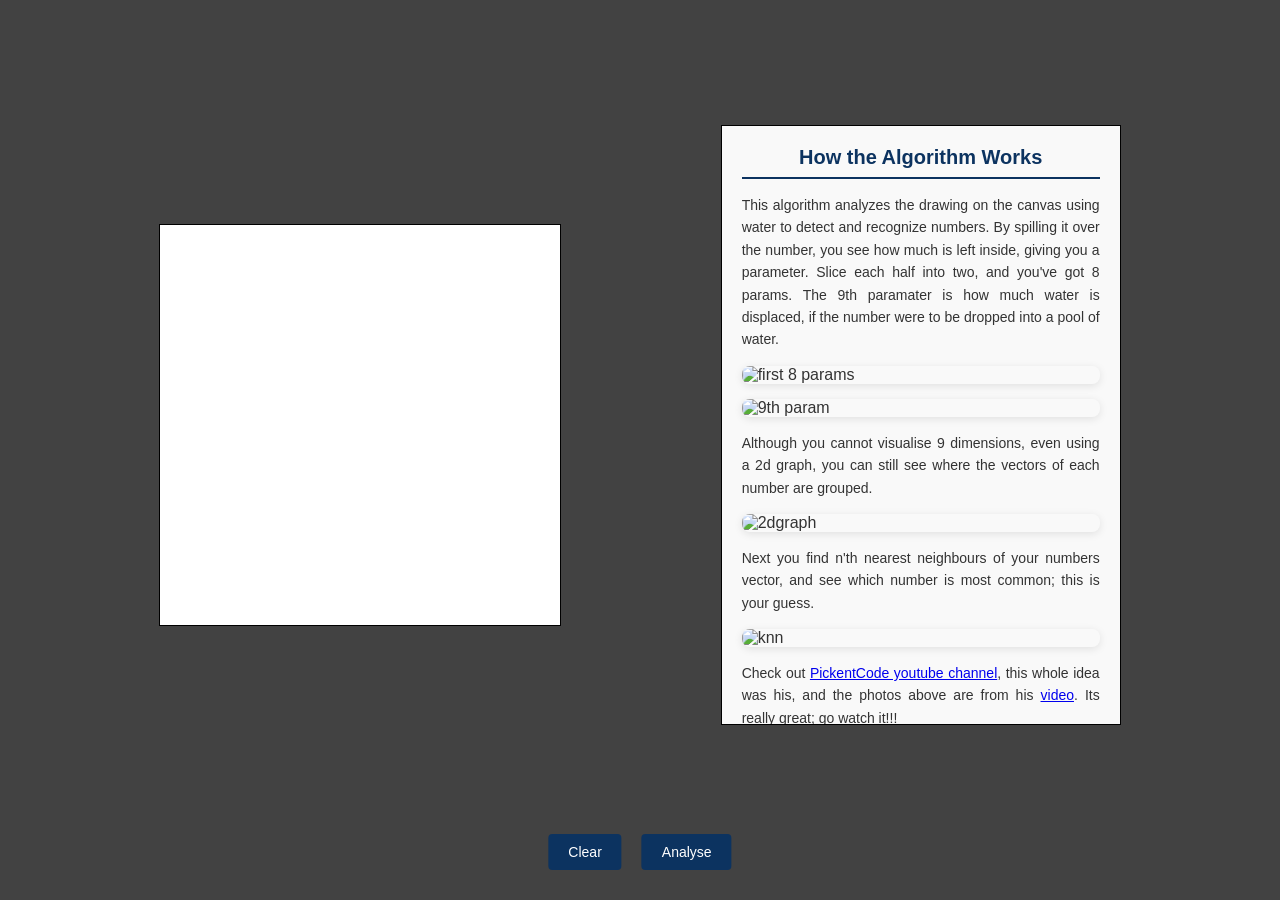
==== index.html @ f6fa2d28 "new" ====
<html lang="en">
    <head>
        <meta charset="UTF-8">
        <meta http-equiv="X-UA-Compatible" content="IE-edge">
        <meta name="viewport" content="width=device-width, initial-scale=1.0">
        <link rel="stylesheet" href="styles.css">
        <title>Draw a number!!!</title>
    </head>
    <body>
        <section class="container">
            <div class="result-display" id="result-display"></div>
            <div class="toolbar" id="toolbar">
                <button id="clear">Clear</button>
                <button id="save">Analyse</button>
            </div>
            <div class="squares-container">
                <div class="drawing-board">
                    <canvas id="drawing-board"></canvas>
                </div>
                <div class="right-square">
                    <h2>How the Algorithm Works</h2>
                    <p>
                        This algorithm analyzes the drawing on the canvas using water to detect and recognize numbers. By spilling it over the number, you see how much is left inside, giving you a parameter. Slice each half into two, and you've got 8 params. The 9th paramater is how much water is displaced, if the number were to be dropped into a pool of water.
                    </p>
                    <img src="https://hc-cdn.hel1.your-objectstorage.com/s/v3/5d578f3828063f78ba58780bb90d88cc105d37fe_image.png" alt="first 8 params" style="max-width: 100%; height: auto;">
                    <img src="https://hc-cdn.hel1.your-objectstorage.com/s/v3/fba294818795552c327f3750df743ee849331e4c_image.png" alt="9th param" style="max-width: 100%; height: auto;">
                    <p>
                        Although you cannot visualise 9 dimensions, even using a 2d graph, you can still see where the vectors of each number are grouped.
                    </p>
                    <img src="https://hc-cdn.hel1.your-objectstorage.com/s/v3/0d0a65eef7725021bc398c333c495bebf38386d9_image.png" alt="2dgraph" style="max-width: 100%; height: auto;">
                    <p>
                        Next you find n'th nearest neighbours of your numbers vector, and see which number is most common; this is your guess.
                    </p>
                    <img src="https://hc-cdn.hel1.your-objectstorage.com/s/v3/f0e4f9ea5d39f0e1b911d044031f069fa248621b_image.png" alt="knn" style="max-width: 100%; height: auto;">
                    <p>Check out <a href="https://www.youtube.com/@PickentCode" target="_blank">PickentCode youtube channel</a>, this whole idea was his, and the photos above are from his <a href="https://www.youtube.com/watch?v=CC4G_xKK2g8" target="_blank">video</a>. Its really great; go watch it!!!</p>
                </div>
            </div>
            
        </section>
        <script src="./index.js"></script>
    </body>
</html>
---- styles.css ----
body {
    margin: 0;
    padding: 0;
    height: 100vh;
    overflow: hidden;
    color: white;
    background-color: #424242;
}

h1 {
    background: #7F7FD5;
    background: -webkit-linear-gradient(to right, #91EAE4, #86A8E7, #7F7FD5);
    background: linear-gradient(to right, #91EAE4, #86A8E7, #7F7FD5);
    background-clip: text;
    -webkit-background-clip: text;
    -webkit-text-fill-color: transparent;
}

.container {
    height: 100%;
    display: flex;
}

.squares-container {
    display: flex;
    justify-content: space-evenly;
    align-items: center;
    width: 100%;
    margin-bottom: 50px;
}

#drawing-board {
    width: 400px;
    height: 400px;
    border: 1px solid #000;
    cursor: crosshair;
    background-color: white;
}

.right-square {
    width: 400px;
    height: 600px;
    background-color: #f9f9f9;
    border: 1px solid #000;
    overflow-y: auto;
    padding: 20px;
    box-sizing: border-box;
    color: #333;
    font-family: Arial, sans-serif;
}

.right-square h2 {
    color: #0c3360;
    margin-top: 0;
    margin-bottom: 15px;
    font-size: 20px;
    text-align: center;
    border-bottom: 2px solid #0c3360;
    padding-bottom: 8px;
}

.right-square p {
    line-height: 1.6;
    margin-bottom: 15px;
    text-align: justify;
    font-size: 14px;
}

.right-square img {
    max-width: 100%;
    height: auto;
    display: block;
    margin: 15px auto;
    border-radius: 8px;
    box-shadow: 0 2px 8px rgba(0, 0, 0, 0.1);
}



.result-display {
    position: fixed;
    bottom: 80px;
    left: 50%;
    transform: translateX(-50%);
    background-color: #0c3360;
    color: white;
    padding: 10px 20px;
    border-radius: 4px;
    font-size: 16px;
    font-weight: bold;
    min-height: 20px;
    display: flex;
    align-items: center;
    justify-content: center;
    min-width: 200px;
    opacity: 0;
    transition: opacity 0.3s ease;
}

.result-display.show {
    opacity: 1;
}



.toolbar {
    display: flex;
    gap: 20px;
    justify-content: center;
    position: fixed;
    bottom: 30px;
    left: 50%;
    transform: translateX(-50%);
}

.toolbar button {
    background-color: #0c3360;
    border: none;
    border-radius: 4px;
    color: white;
    padding: 10px 20px;
    cursor: pointer;
    font-size: 14px;
}

.toolbar button:hover {
    background-color: #000000;
    padding: 10px;
}
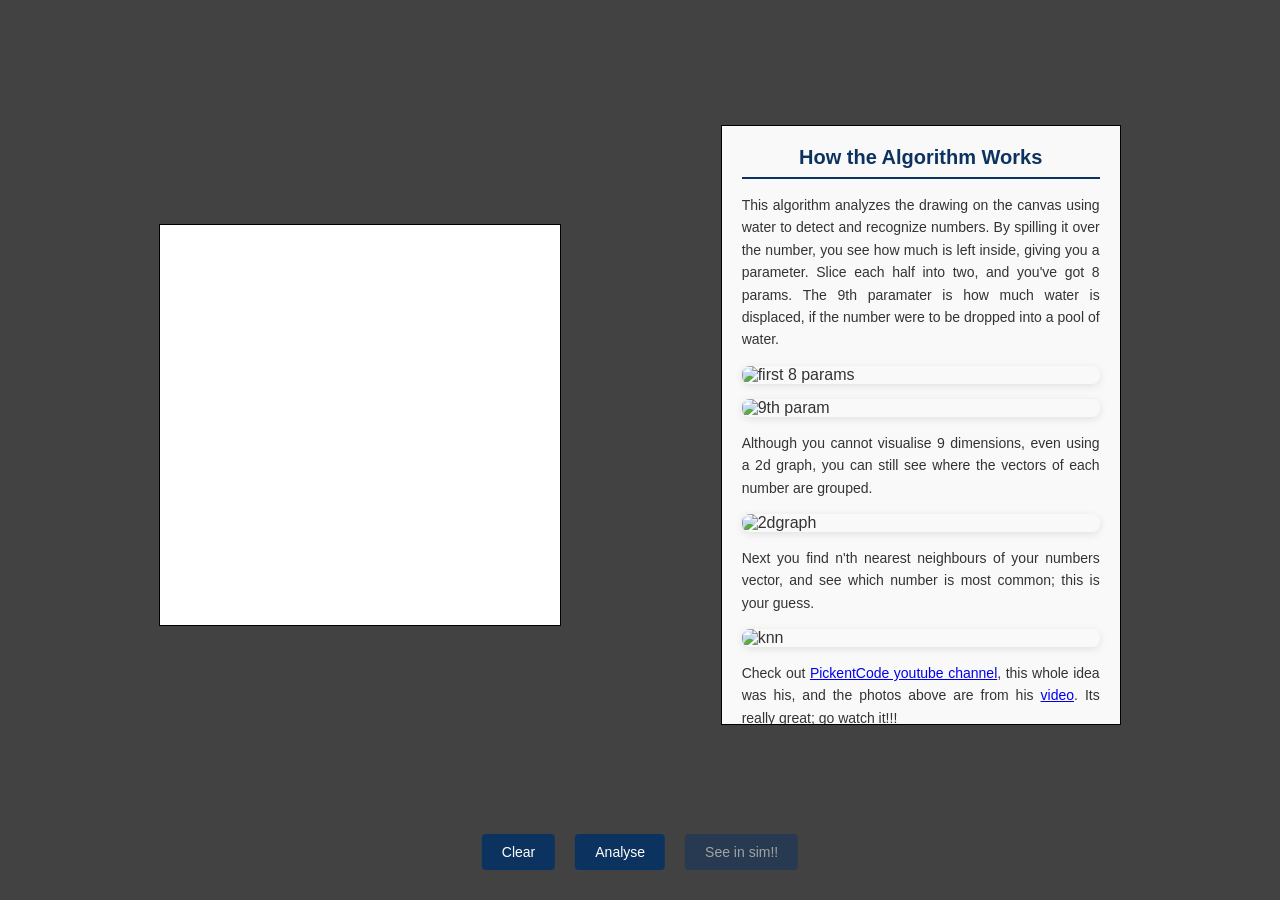
==== commit bfb4bcfb: "add simul of bfs" ====
--- a/index.html
+++ b/index.html
@@ -12,6 +12,7 @@
             <div class="toolbar" id="toolbar">
                 <button id="clear">Clear</button>
                 <button id="save">Analyse</button>
+                <button id="export-polygon">See in sim!!</button>
             </div>
             <div class="squares-container">
                 <div class="drawing-board">
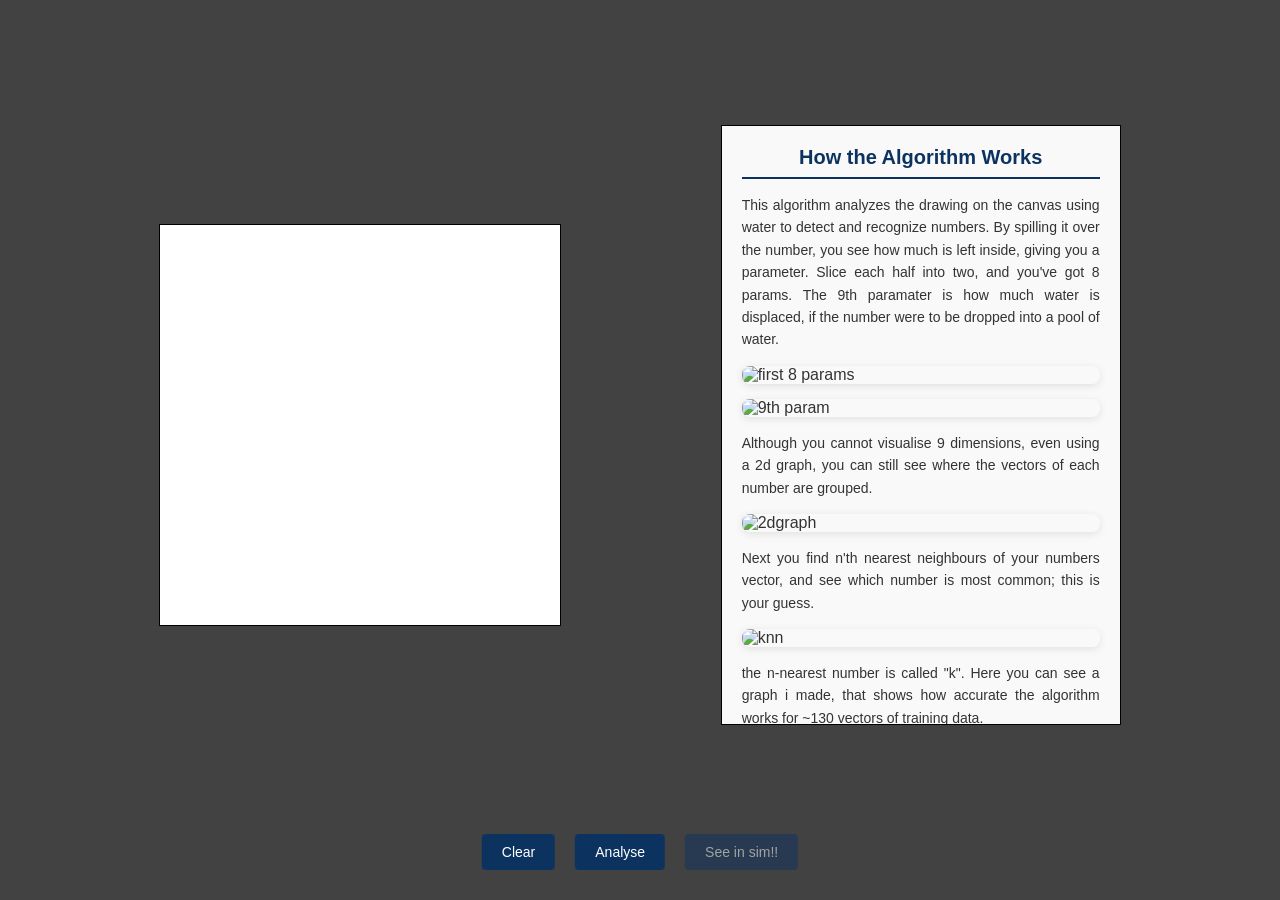
==== commit d5fecf97: "k graph" ====
--- a/index.html
+++ b/index.html
@@ -33,6 +33,10 @@
                         Next you find n'th nearest neighbours of your numbers vector, and see which number is most common; this is your guess.
                     </p>
                     <img src="https://hc-cdn.hel1.your-objectstorage.com/s/v3/f0e4f9ea5d39f0e1b911d044031f069fa248621b_image.png" alt="knn" style="max-width: 100%; height: auto;">
+                    <p>
+                        the n-nearest number is called "k". Here you can see a graph i made, that shows how accurate the algorithm works for ~130 vectors of training data.
+                    </p>
+                    <img src="https://hc-cdn.hel1.your-objectstorage.com/s/v3/cf54c80ba91f2a32edae73135a563bc82489cd2f_screenshot_2025-09-06_162932.png" alt="accuracy graph" style="max-width: 100%; height: auto;">
                     <p>Check out <a href="https://www.youtube.com/@PickentCode" target="_blank">PickentCode youtube channel</a>, this whole idea was his, and the photos above are from his <a href="https://www.youtube.com/watch?v=CC4G_xKK2g8" target="_blank">video</a>. Its really great; go watch it!!!</p>
                 </div>
             </div>
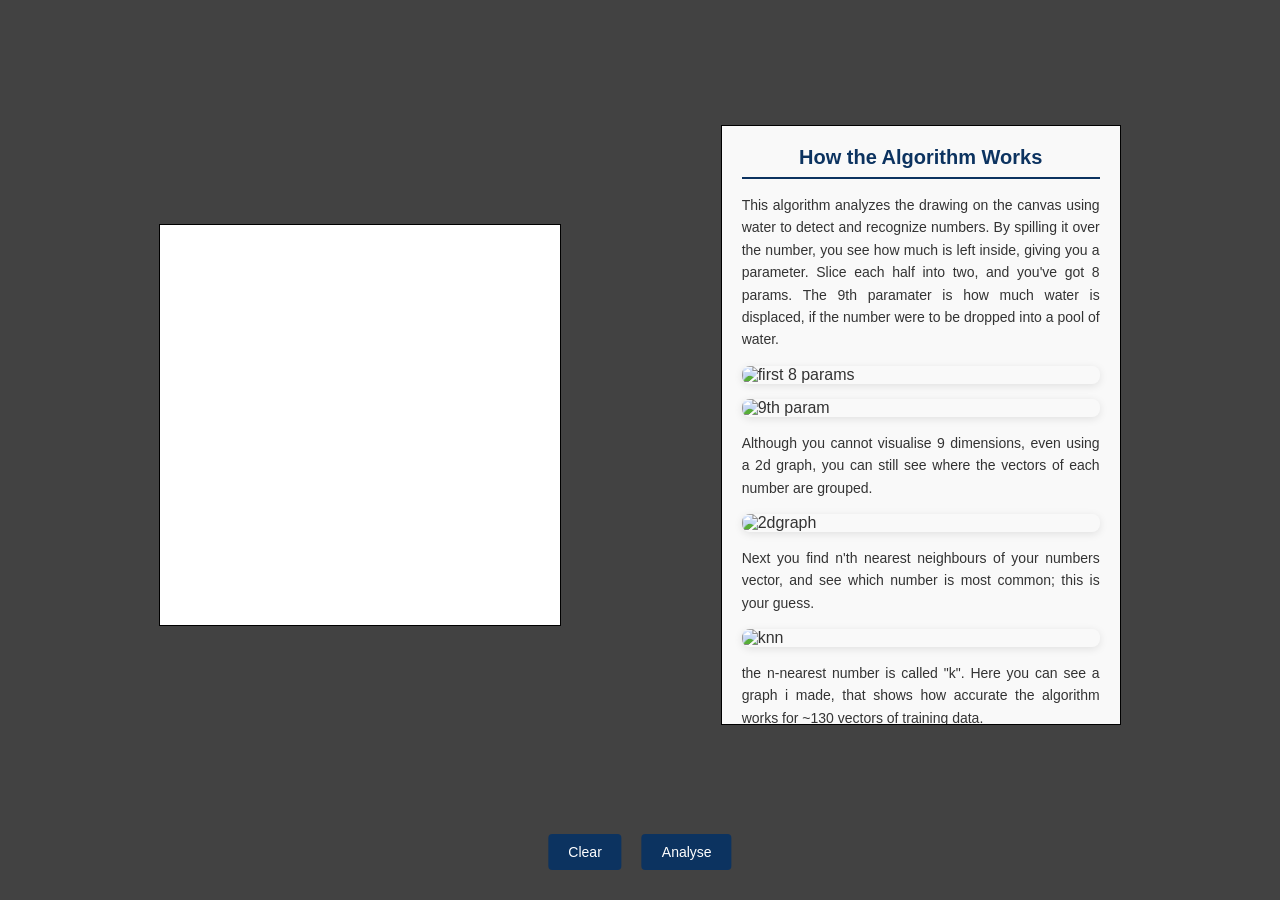
==== commit 83aaedc1: "Update index.html" ====
--- a/index.html
+++ b/index.html
@@ -12,7 +12,6 @@
             <div class="toolbar" id="toolbar">
                 <button id="clear">Clear</button>
                 <button id="save">Analyse</button>
-                <button id="export-polygon">See in sim!!</button>
             </div>
             <div class="squares-container">
                 <div class="drawing-board">
@@ -37,11 +36,11 @@
                         the n-nearest number is called "k". Here you can see a graph i made, that shows how accurate the algorithm works for ~130 vectors of training data.
                     </p>
                     <img src="https://hc-cdn.hel1.your-objectstorage.com/s/v3/cf54c80ba91f2a32edae73135a563bc82489cd2f_screenshot_2025-09-06_162932.png" alt="accuracy graph" style="max-width: 100%; height: auto;">
-                    <p>Check out <a href="https://www.youtube.com/@PickentCode" target="_blank">PickentCode youtube channel</a>, this whole idea was his, and the photos above are from his <a href="https://www.youtube.com/watch?v=CC4G_xKK2g8" target="_blank">video</a>. Its really great; go watch it!!!</p>
+                    <p>Check out <a href="https://www.youtube.com/@PickentCode" target="_blank">PickentCode youtube channel</a>, this whole idea was his, and the photos above (excepts the k graph) are from his <a href="https://www.youtube.com/watch?v=CC4G_xKK2g8" target="_blank">video</a>. Its really great; go watch it!!!</p>
                 </div>
             </div>
             
         </section>
         <script src="./index.js"></script>
     </body>
-</html>+</html>
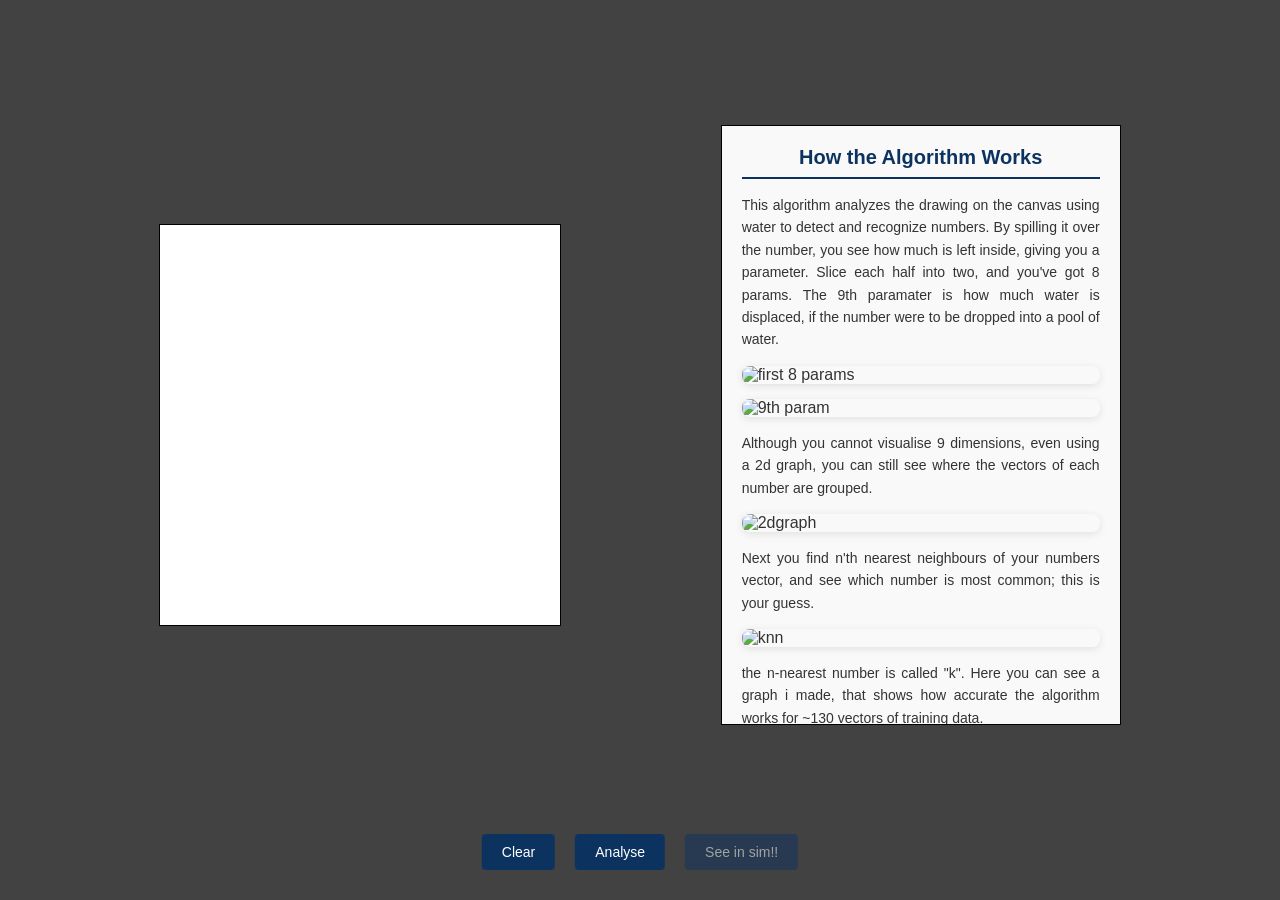
==== commit b91aa48d: "Show export polygon button in the toolbar" ====
--- a/index.html
+++ b/index.html
@@ -12,6 +12,7 @@
             <div class="toolbar" id="toolbar">
                 <button id="clear">Clear</button>
                 <button id="save">Analyse</button>
+                <button id="export-polygon">See in sim!!</button>
             </div>
             <div class="squares-container">
                 <div class="drawing-board">
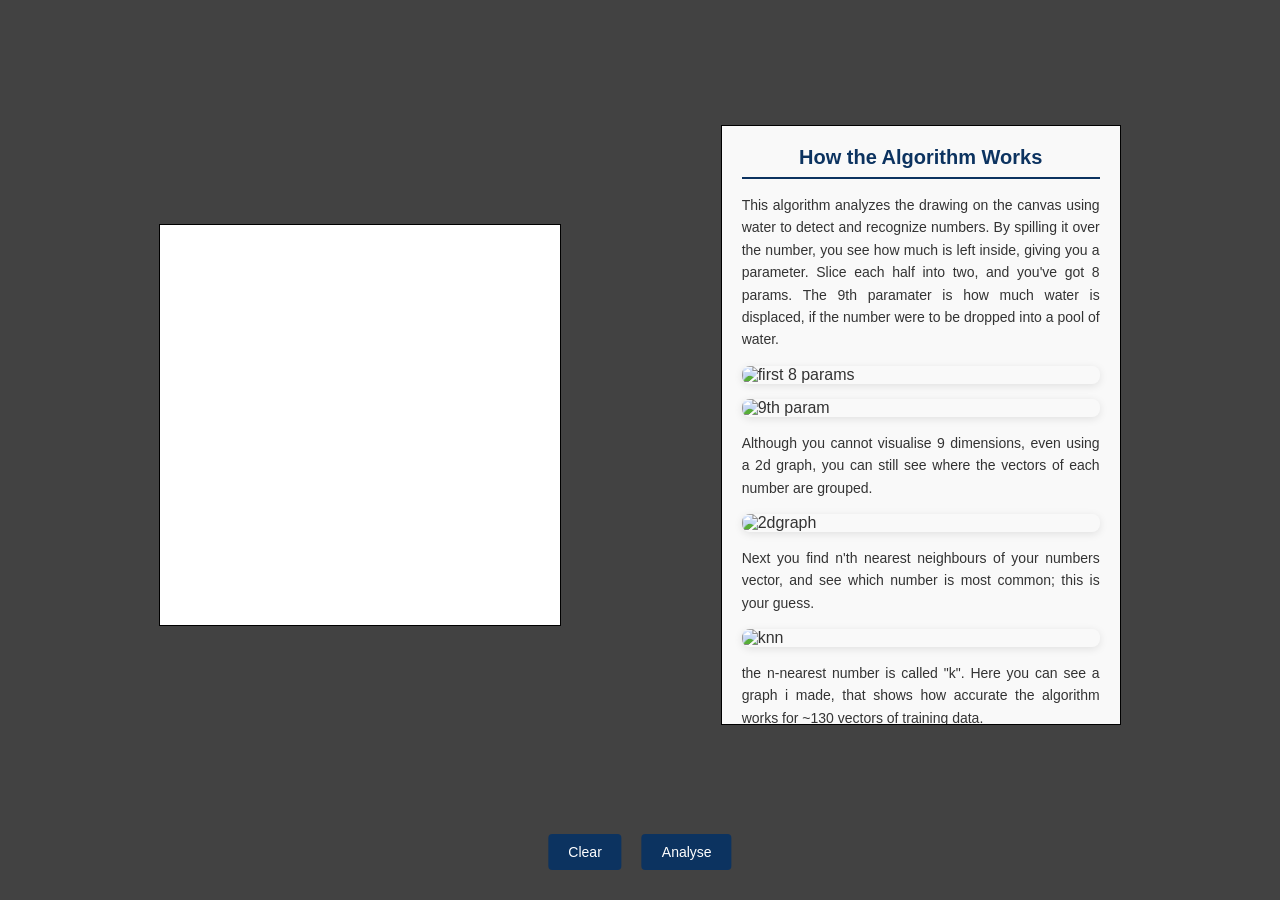
==== commit d827f70d: "Remove 'See in sim!!' button from toolbar Removed the 'See in sim!!' button from the toolbar." ====
--- a/index.html
+++ b/index.html
@@ -12,7 +12,6 @@
             <div class="toolbar" id="toolbar">
                 <button id="clear">Clear</button>
                 <button id="save">Analyse</button>
-                <button id="export-polygon">See in sim!!</button>
             </div>
             <div class="squares-container">
                 <div class="drawing-board">
